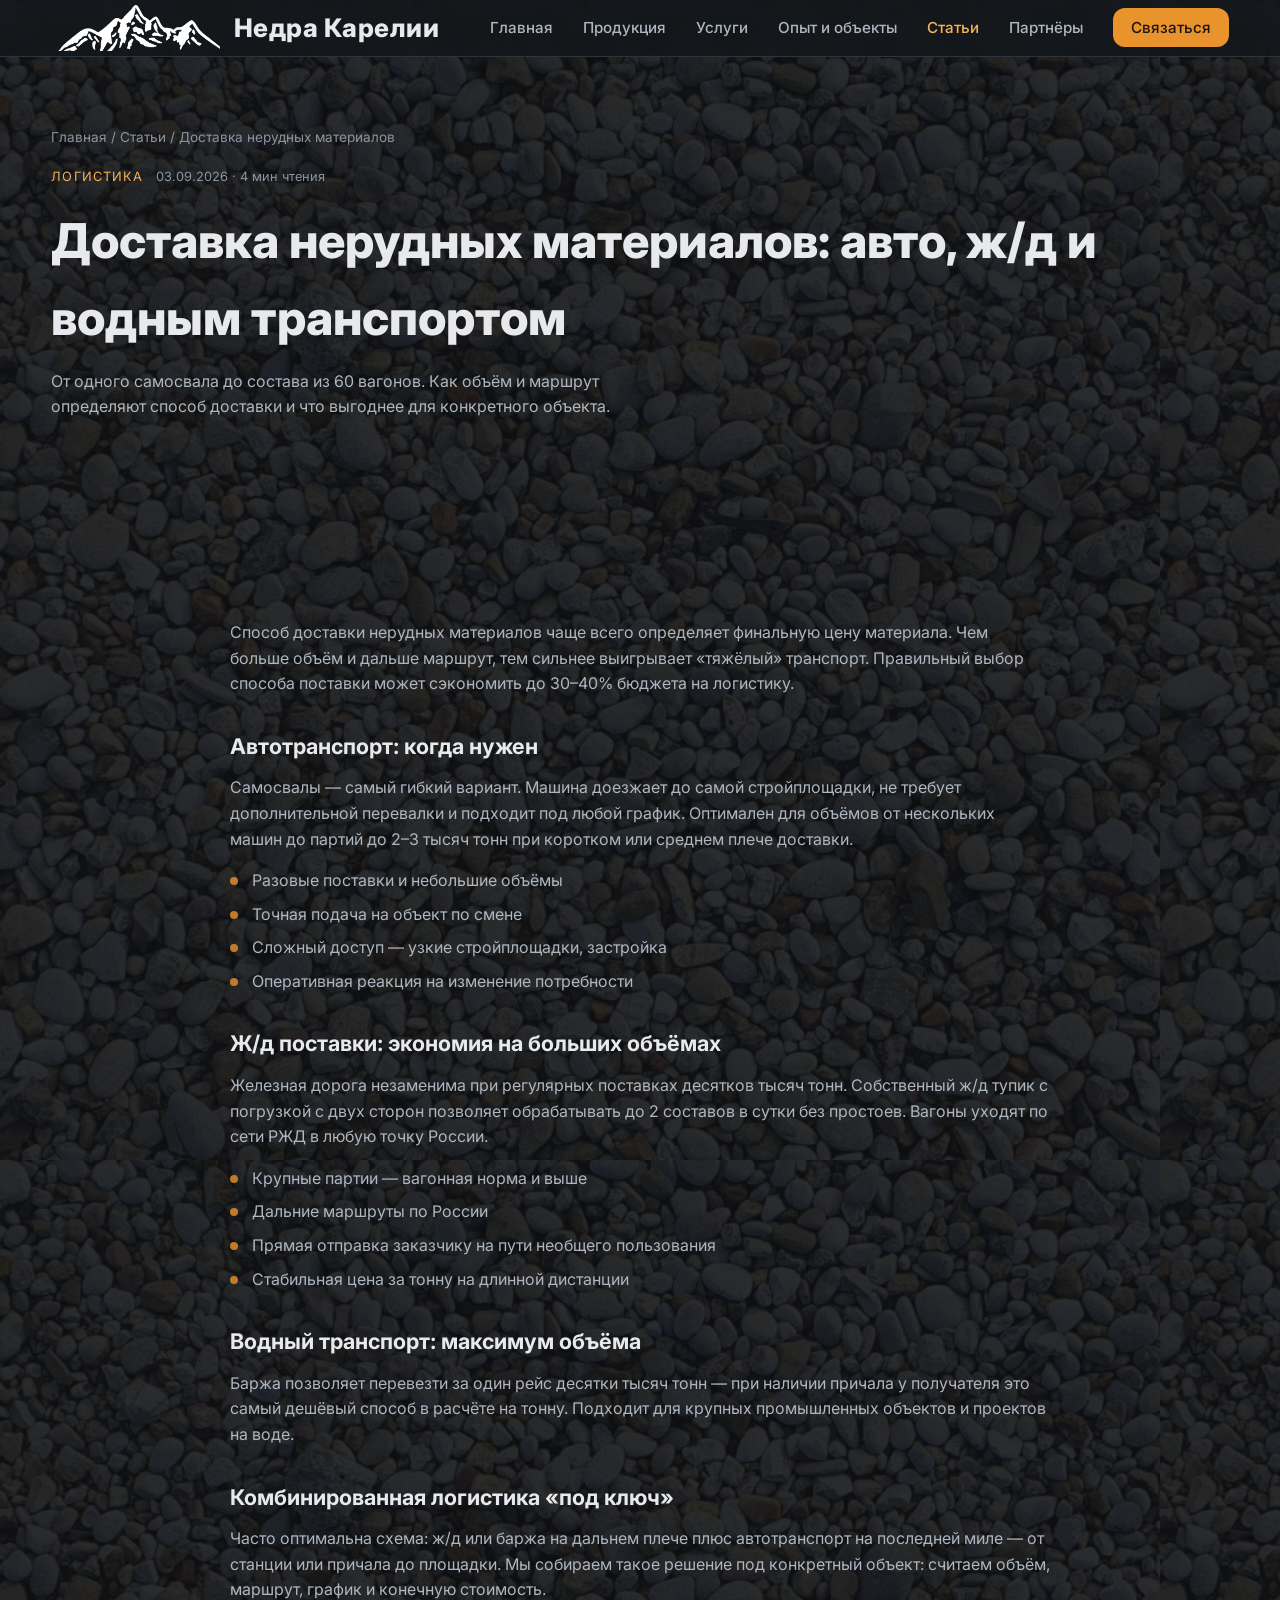
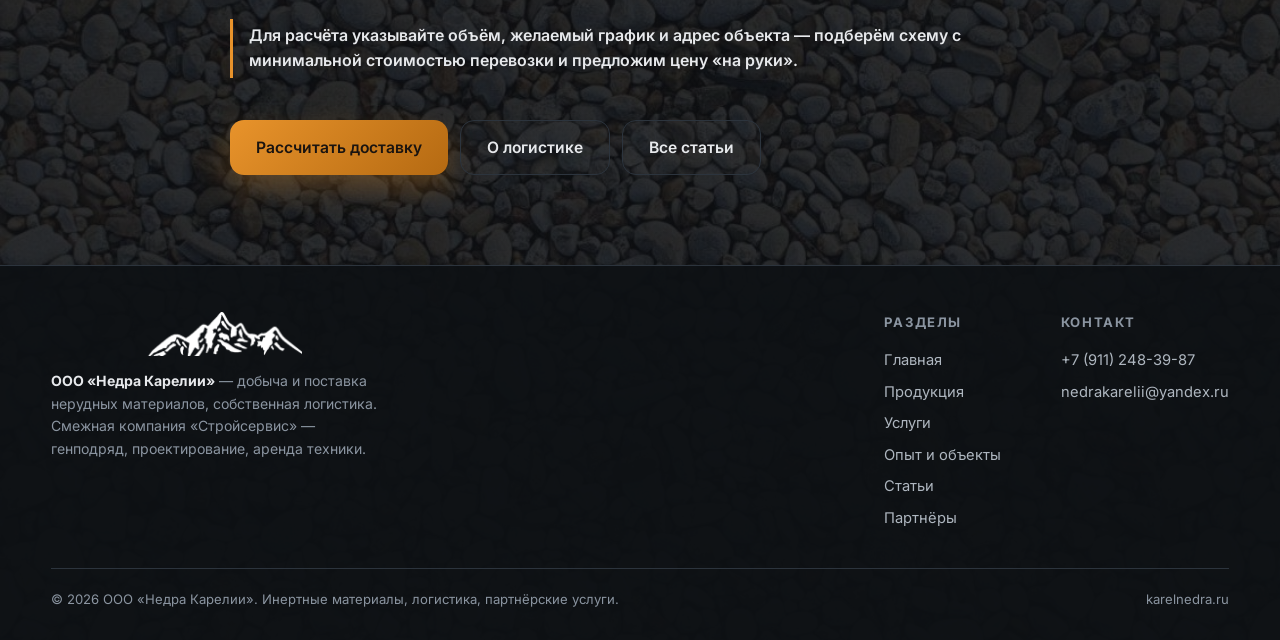
==== article-dostavka-nerudnyh-materialov.html @ c873b640 "Опыт и объекты, раздел статей, картинки услуг и логистики, размер логотипа" ====
﻿<!DOCTYPE html>
<html lang="ru">
<head>
  <meta charset="UTF-8">
  <meta name="viewport" content="width=device-width, initial-scale=1.0">
  <title>Доставка нерудных материалов: авто, ж/д и водным транспортом — Недра Карелии</title>
  <meta name="description" content="Когда выгоден самосвал, когда — ж/д состав, а когда баржа. Объём, маршрут и график: как выбрать способ доставки щебня и песка на объект.">
  <link rel="icon" href="images/favicon.png?v=2">
  <link rel="preconnect" href="https://fonts.googleapis.com">
  <link rel="preconnect" href="https://fonts.gstatic.com" crossorigin>
  <link href="https://fonts.googleapis.com/css2?family=Inter:wght@400;500;600;700;800&display=swap" rel="stylesheet">
  <link rel="stylesheet" href="css/style.css?v=38">
</head>
<body>

  <header class="header">
    <div class="container header-inner">
      <a class="logo" href="index.html" aria-label="Недра Карелии — на главную">
        <img class="logo-img" src="images/logo-mount.png" alt="Недра Карелии">
        <span class="logo-name">Недра Карелии</span>
      </a>
      <ul class="nav">
        <li><a href="index.html">Главная</a></li>
        <li><a href="production.html">Продукция</a></li>
        <li><a href="services.html">Услуги</a></li>
        <li><a href="experience.html">Опыт и объекты</a></li>
        <li><a href="articles.html" class="active">Статьи</a></li>
        <li><a href="partners.html">Партнёры</a></li>
        <li><a href="index.html#contacts" class="nav-cta">Связаться</a></li>
      </ul>
      <button class="burger" aria-label="Открыть меню"><span></span><span></span><span></span></button>
    </div>
  </header>

  <section class="page-hero">
    <div class="container">
      <nav class="breadcrumbs" aria-label="Хлебные крошки"><a href="index.html">Главная</a> / <a href="articles.html">Статьи</a> / Доставка нерудных материалов</nav>
      <div class="article-meta">Логистика <span>03.09.2026 · 4 мин чтения</span></div>
      <h1>Доставка нерудных материалов: авто, ж/д и водным транспортом</h1>
      <p>От одного самосвала до состава из 60 вагонов. Как объём и маршрут определяют способ доставки и что выгоднее для конкретного объекта.</p>
    </div>
  </section>

  <section class="section">
    <div class="container article-main">
      <div class="article-body" data-reveal>

        <p>Способ доставки нерудных материалов чаще всего определяет финальную цену материала. Чем больше объём и дальше маршрут, тем сильнее выигрывает «тяжёлый» транспорт. Правильный выбор способа поставки может сэкономить до 30–40% бюджета на логистику.</p>

        <h2>Автотранспорт: когда нужен</h2>
        <p>Самосвалы — самый гибкий вариант. Машина доезжает до самой стройплощадки, не требует дополнительной перевалки и подходит под любой график. Оптимален для объёмов от нескольких машин до партий до 2–3 тысяч тонн при коротком или среднем плече доставки.</p>
        <ul>
          <li>Разовые поставки и небольшие объёмы</li>
          <li>Точная подача на объект по смене</li>
          <li>Сложный доступ — узкие стройплощадки, застройка</li>
          <li>Оперативная реакция на изменение потребности</li>
        </ul>

        <h2>Ж/д поставки: экономия на больших объёмах</h2>
        <p>Железная дорога незаменима при регулярных поставках десятков тысяч тонн. Собственный ж/д тупик с погрузкой с двух сторон позволяет обрабатывать до 2 составов в сутки без простоев. Вагоны уходят по сети РЖД в любую точку России.</p>
        <ul>
          <li>Крупные партии — вагонная норма и выше</li>
          <li>Дальние маршруты по России</li>
          <li>Прямая отправка заказчику на пути необщего пользования</li>
          <li>Стабильная цена за тонну на длинной дистанции</li>
        </ul>

        <h2>Водный транспорт: максимум объёма</h2>
        <p>Баржа позволяет перевезти за один рейс десятки тысяч тонн — при наличии причала у получателя это самый дешёвый способ в расчёте на тонну. Подходит для крупных промышленных объектов и проектов на воде.</p>

        <h2>Комбинированная логистика «под ключ»</h2>
        <p>Часто оптимальна схема: ж/д или баржа на дальнем плече плюс автотранспорт на последней миле — от станции или причала до площадки. Мы собираем такое решение под конкретный объект: считаем объём, маршрут, график и конечную стоимость.</p>

        <p class="hl">Для расчёта указывайте объём, желаемый график и адрес объекта — подберём схему с минимальной стоимостью перевозки и предложим цену «на руки».</p>

      </div>

      <div class="article-actions" data-reveal>
        <a href="index.html#contacts" class="btn btn-primary">Рассчитать доставку</a>
        <a href="services.html" class="btn btn-ghost">О логистике</a>
        <a href="articles.html" class="btn btn-ghost">Все статьи</a>
      </div>
    </div>
  </section>

  <footer class="footer">
    <div class="container">
      <div class="footer-inner">
        <div class="f-brand">
          <img class="f-logo" src="images/logo-mount.png" alt="Недра Карелии">
          <b>ООО «Недра Карелии»</b> — добыча и поставка нерудных материалов, собственная логистика. Смежная компания «Стройсервис» — генподряд, проектирование, аренда техники.
        </div>
        <div class="footer-cols">
          <div>
            <h4>Разделы</h4>
            <a href="index.html">Главная</a>
            <a href="production.html">Продукция</a>
            <a href="services.html">Услуги</a>
            <a href="experience.html">Опыт и объекты</a>
            <a href="articles.html">Статьи</a>
            <a href="partners.html">Партнёры</a>
          </div>
          <div>
            <h4>Контакт</h4>
            <a href="tel:+79112483987">+7 (911) 248-39-87</a>
            <a href="mailto:nedrakarelii@yandex.ru">nedrakarelii@yandex.ru</a>
          </div>
        </div>
      </div>
      <div class="footer-bottom">
        <span>© 2026 ООО «Недра Карелии». Инертные материалы, логистика, партнёрские услуги.</span>
        <span>karelnedra.ru</span>
      </div>
    </div>
  </footer>

  <script src="js/main.js"></script>
</body>
</html>
---- css/style.css ----
:root {
  --coal: #13161a;
  --coal-2: #1b2026;
  --coal-3: #242b33;
  --stone: #3a424c;
  --muted: #8b95a1;
  --text: #e7e9ec;
  --text-dim: #aeb6bf;
  --accent: #e8932b;
  --accent-2: #f4b25c;
  --amber-dark: #b56a12;
  --line: #2c343d;
  --bg-line: rgba(138, 150, 163, 0.08);
  --radius: 18px;
  --shadow: 0 20px 50px rgba(0, 0, 0, 0.35);
}

* { margin: 0; padding: 0; box-sizing: border-box; }

html {
  scroll-behavior: smooth;
  overflow-x: hidden;
  overflow-x: clip;
  background-color: var(--coal);
  background-image:
    linear-gradient(rgba(13, 15, 18, 0.88), rgba(13, 15, 18, 0.88)),
    url("../images/Sheben-90.jpg");
  background-repeat: no-repeat, repeat;
  background-size: auto, 1160px 1160px;
  background-attachment: scroll;
}

body {
  font-family: "Inter", "Segoe UI", Roboto, Arial, sans-serif;
  position: relative;
  overflow-x: hidden;
  overflow-x: clip;
  background-color: transparent;
  color: var(--text);
  line-height: 1.6;
  -webkit-font-smoothing: antialiased;
}

a { color: inherit; text-decoration: none; }
img { max-width: 100%; display: block; }
ul { list-style: none; }

.container { width: min(1180px, 92%); margin: 0 auto; }
section[id] { scroll-margin-top: 96px; }

/* ---------- Header ---------- */
.header {
  position: sticky; top: 0; z-index: 50;
  background: rgba(19, 22, 26, 0.82);
  backdrop-filter: blur(12px);
  border-bottom: 1px solid var(--line);
}
.header-inner { display: flex; align-items: center; justify-content: space-between; height: 56px; }
.logo { display: flex; align-items: center; gap: 14px; }
.logo-img { height: 46px; width: auto; display: block; flex: none; }
.logo-mark {
  width: 42px; height: 42px; border-radius: 12px;
  display: grid; place-items: center; flex: none;
  background: linear-gradient(145deg, var(--accent), var(--amber-dark));
  color: #1a1410; box-shadow: 0 6px 18px rgba(232, 147, 43, 0.35);
}
.logo-name { font-weight: 800; font-size: 1.6rem; letter-spacing: 0.02em; line-height: 1.2; color: var(--text); white-space: nowrap; }
.logo-sub { display: none; }

.nav { display: flex; align-items: center; gap: 30px; }
.nav a { color: var(--text-dim); font-weight: 500; font-size: 0.95rem; transition: color 0.2s; }
.nav a:hover, .nav a.active { color: var(--accent-2); }
.nav-cta {
  background: var(--accent); color: #1a1410 !important; font-weight: 600;
  padding: 10px 18px; border-radius: 12px; transition: background 0.2s, transform 0.2s;
}
.nav-cta:hover { background: var(--accent-2); transform: translateY(-1px); }

.burger { display: none; background: none; border: 0; cursor: pointer; }
.burger span { display: block; width: 24px; height: 2px; background: var(--text); margin: 5px 0; border-radius: 2px; }

/* ---------- Hero ---------- */
.hero {
  position: relative; padding: 96px 0 120px;
}
.hero-grid { display: grid; grid-template-columns: 1.1fr 0.9fr; gap: 60px; align-items: center; }

.badge {
  display: inline-flex; align-items: center; gap: 8px;
  font-size: 0.8rem; color: var(--accent-2); letter-spacing: 0.14em; text-transform: uppercase;
  border: 1px solid rgba(232, 147, 43, 0.35);
  padding: 7px 14px; border-radius: 999px; background: rgba(232, 147, 43, 0.08);
}
.hero h1 { font-size: clamp(2.3rem, 4.5vw, 3.7rem); line-height: 1.12; margin: 22px 0 18px; font-weight: 800; letter-spacing: -0.02em; }
.hero h1 em { font-style: normal; color: var(--accent-2); }
.hero p.lead { color: var(--text-dim); font-size: 1.12rem; max-width: 560px; }

.hero-actions { display: flex; flex-wrap: wrap; gap: 14px; margin-top: 30px; }

.btn {
  display: inline-flex; align-items: center; gap: 10px;
  padding: 14px 26px; border-radius: 14px; font-weight: 600; font-size: 0.98rem;
  transition: transform 0.2s, box-shadow 0.2s, background 0.2s;
}
.btn-primary { background: linear-gradient(135deg, var(--accent), var(--amber-dark)); color: #1a1410; box-shadow: 0 12px 30px rgba(232, 147, 43, 0.3); }
.btn-primary:hover { transform: translateY(-2px); box-shadow: 0 16px 38px rgba(232, 147, 43, 0.4); }
.btn-ghost { border: 1px solid var(--line); color: var(--text); background: rgba(255,255,255,0.02); }
.btn-ghost:hover { border-color: var(--stone); background: rgba(255,255,255,0.05); }

.hero-visual { position: relative; border-radius: var(--radius); overflow: hidden; box-shadow: var(--shadow); border: 1px solid var(--line); background: rgba(28,34,41,0.75); }
.hero-visual svg { width: 100%; height: auto; display: block; }
.hero-card {
  position: absolute; left: 18px; bottom: 18px; right: 18px;
  background: rgba(19, 22, 26, 0.75); backdrop-filter: blur(10px);
  border: 1px solid rgba(255,255,255,0.08); border-radius: 14px; padding: 14px 18px;
  display: flex; align-items: center; gap: 14px;
}
.hero-card b { font-size: 1.05rem; display: block; }
.hero-card span { font-size: 0.82rem; color: var(--muted); }

/* ---------- Sections ---------- */
.section { padding: 90px 0; }
.section-alt { background: rgba(27,32,38,0.85); border-top: 1px solid var(--line); border-bottom: 1px solid var(--line); }
.section-head { max-width: 720px; margin-bottom: 46px; }
.section-head .kicker { color: var(--accent); font-weight: 700; text-transform: uppercase; letter-spacing: 0.16em; font-size: 0.78rem; margin-bottom: 12px; }
.section-head h2 { font-size: clamp(1.7rem, 3vw, 2.4rem); font-weight: 800; letter-spacing: -0.01em; line-height: 1.2; }
.section-head p { color: var(--muted); margin-top: 12px; }

/* ---------- Stats ---------- */
.stats { display: grid; grid-template-columns: repeat(4, 1fr); gap: 18px; }
.stat { background: rgba(36,43,51,0.85); border: 1px solid var(--line); border-radius: var(--radius); padding: 28px 22px; position: relative; overflow: hidden; }
.stat::after { content: ""; position: absolute; inset: 0 0 auto 0; height: 3px; background: linear-gradient(90deg, var(--accent), transparent); }
.stat b { font-size: clamp(1.8rem, 3vw, 2.5rem); font-weight: 800; color: var(--accent-2); line-height: 1.1; }
.stat span { display: block; margin-top: 8px; color: var(--text-dim); font-size: 0.95rem; }

/* ---------- Feature cards ---------- */
.grid { display: grid; gap: 18px; }
.grid-3 { grid-template-columns: repeat(3, 1fr); }
.grid-2 { grid-template-columns: repeat(2, 1fr); }

.card {
  background: rgba(36,43,51,0.85); border: 1px solid var(--line); border-radius: var(--radius);
  padding: 28px; transition: transform 0.25s, border-color 0.25s;
}
.card:hover { transform: translateY(-4px); border-color: rgba(232, 147, 43, 0.45); }
.card .icon {
  width: 52px; height: 52px; border-radius: 14px; display: grid; place-items: center; margin-bottom: 16px;
  background: rgba(232, 147, 43, 0.12); border: 1px solid rgba(232, 147, 43, 0.3); color: var(--accent-2);
}
.card h3 { font-size: 1.12rem; margin-bottom: 8px; }
.card p { color: var(--muted); font-size: 0.95rem; }
.card a.more { display: inline-block; margin-top: 14px; color: var(--accent-2); font-weight: 600; font-size: 0.9rem; }
.card a.more:hover { text-decoration: underline; }

/* ---------- Split / feature rows ---------- */
.split { display: grid; grid-template-columns: 1fr 1fr; gap: 60px; align-items: center; }
.split-visual { border-radius: var(--radius); overflow: hidden; border: 1px solid var(--line); background: linear-gradient(160deg, rgba(30,37,45,0.72), rgba(18,22,27,0.72)); box-shadow: var(--shadow); }
.split-visual svg { width: 100%; display: block; }
.check-list li { position: relative; padding-left: 30px; margin-bottom: 13px; color: var(--text-dim); }
.check-list li::before {
  content: ""; position: absolute; left: 0; top: 6px;
  width: 18px; height: 18px; border-radius: 50%;
  background: linear-gradient(135deg, var(--accent), var(--amber-dark));
  -webkit-mask: url("data:image/svg+xml,%3Csvg xmlns='http://www.w3.org/2000/svg' viewBox='0 0 24 24'%3E%3Cpath d='M9 16.2 4.8 12l-1.4 1.4L9 19 21 7l-1.4-1.4z' fill='%23000'/%3E%3C/svg%3E") center / 12px no-repeat;
  mask: url("data:image/svg+xml,%3Csvg xmlns='http://www.w3.org/2000/svg' viewBox='0 0 24 24'%3E%3Cpath d='M9 16.2 4.8 12l-1.4 1.4L9 19 21 7l-1.4-1.4z' fill='%23000'/%3E%3C/svg%3E") center / 12px no-repeat;
}
.check-list b { color: var(--text); }

/* ---------- Partners ---------- */
.partners-grid { display: grid; grid-template-columns: repeat(2, 1fr); gap: 20px; }
.partner {
  background: rgba(36,43,51,0.85); border: 1px solid var(--line); border-radius: var(--radius);
  padding: 30px; display: flex; gap: 22px; align-items: flex-start;
}
.partner .badge-partner { flex: none; width: 54px; height: 54px; border-radius: 16px; display: grid; place-items: center; font-weight: 800; font-size: 1.05rem; }
.pn-1 { background: linear-gradient(145deg, rgba(232,147,43,.25), rgba(232,147,43,.05)); border: 1px solid rgba(232,147,43,.4); color: var(--accent-2); }
.pn-2 { background: linear-gradient(145deg, rgba(90,150,220,.25), rgba(90,150,220,.05)); border: 1px solid rgba(90,150,220,.4); color: #7fb3e8; }
.partner h3 { font-size: 1.1rem; margin-bottom: 6px; }
.partner p { color: var(--muted); font-size: 0.95rem; }
.partner .tags { margin-top: 12px; display: flex; flex-wrap: wrap; gap: 8px; }
.partner .tags span { font-size: 0.76rem; padding: 5px 11px; border-radius: 999px; background: rgba(255,255,255,0.05); border: 1px solid var(--line); color: var(--text-dim); }

/* ---------- Price tables ---------- */
.table-wrap { margin-bottom: 34px; overflow-x: auto; }
.table-wrap h3 { font-size: 1.15rem; margin-bottom: 12px; display: flex; align-items: center; gap: 12px; }
.table-wrap h3::before { content: ""; width: 8px; height: 22px; border-radius: 4px; background: linear-gradient(180deg, var(--accent), var(--amber-dark)); }
.tbl { width: 100%; border-collapse: collapse; background: rgba(36,43,51,0.85); border: 1px solid var(--line); border-radius: var(--radius); overflow: hidden; }
.tbl th { background: rgba(42,50,59,0.85); text-align: left; padding: 13px 18px; font-size: 0.8rem; text-transform: uppercase; letter-spacing: 0.08em; color: var(--muted); }
.tbl td { padding: 11px 18px; border-top: 1px solid var(--line); font-size: 0.95rem; }
.tbl td.cat { color: var(--accent-2); font-weight: 600; white-space: nowrap; }
.tbl tr:hover td { background: rgba(232, 147, 43, 0.05); }
.tbl td.num { text-align: right; white-space: nowrap; color: var(--accent-2); font-weight: 600; }
.tbl-tech { table-layout: fixed; }
.unit-note { font-size: 0.85rem; color: var(--muted); margin: -22px 0 26px; }

/* ---------- Equipment chips ---------- */
.chips { display: flex; flex-wrap: wrap; gap: 10px; }
.chips span {
  background: rgba(36,43,51,0.85); border: 1px solid var(--line); color: var(--text-dim);
  padding: 9px 16px; border-radius: 999px; font-size: 0.9rem;
}
.chips span b { color: var(--text); }

/* ---------- Equipment gallery ---------- */
.tech-card { display: flex; flex-direction: column; align-items: center; text-align: center; }
.tech-img {
  width: 100%; height: 313px; display: grid; place-items: center;
  background: rgba(13, 17, 21, 0.35); border: 1px solid var(--line);
  border-radius: 14px; margin-bottom: 16px; overflow: hidden;
}
.tech-img img { max-width: 92%; max-height: 284px; object-fit: contain; }
.tech-card h3 { font-size: 1.08rem; margin-bottom: 8px; }
.tech-list { color: var(--muted); font-size: 0.9rem; line-height: 1.55; flex: 1 1 auto; }
.tech-count {
  margin-top: auto; padding: 5px 13px; border-radius: 999px;
  background: rgba(232, 147, 43, 0.12); border: 1px solid rgba(232, 147, 43, 0.3);
  color: var(--accent-2); font-weight: 600; font-size: 0.85rem;
}

/* ---------- Service blocks with image ---------- */
.svc-card { display: flex; gap: 26px; align-items: flex-start; }
.svc-card .svc-img {
  flex: none; width: min(320px, 40%); aspect-ratio: 16 / 11;
  object-fit: cover; border-radius: 14px; border: 1px solid var(--line);
  box-shadow: 0 14px 34px rgba(0, 0, 0, 0.3);
}
.card-img {
  width: 100%; aspect-ratio: 16 / 10; object-fit: cover;
  border-radius: 14px; border: 1px solid var(--line); margin-bottom: 16px;
  box-shadow: 0 14px 34px rgba(0, 0, 0, 0.3);
}

/* ---------- CTA ---------- */
.cta {
  position: relative; overflow: hidden; padding: 80px 0;
  background: linear-gradient(120deg, rgba(36,32,21,0.85) 0%, rgba(23,27,32,0.8) 45%, rgba(19,22,26,0.82) 100%);
}
.cta::before { content: ""; position: absolute; width: 500px; height: 500px; border-radius: 50%; background: radial-gradient(circle, rgba(232,147,43,0.18), transparent 65%); top: -200px; right: -120px; }
.cta-inner { position: relative; display: grid; grid-template-columns: 1fr auto; gap: 40px; align-items: center; }
.cta h2 { font-size: clamp(1.6rem, 3vw, 2.3rem); font-weight: 800; margin-bottom: 10px; }
.cta p { color: var(--muted); }

/* ---------- Contacts ---------- */
#contacts .section-head { text-align: center; margin-left: auto; margin-right: auto; }
#contacts .contacts-grid { grid-template-columns: minmax(0, 560px); justify-content: center; }
.contacts-grid { display: grid; grid-template-columns: repeat(2, 1fr); gap: 22px; }
.contact-card { background: rgba(36,43,51,0.85); border: 1px solid var(--line); border-radius: var(--radius); padding: 30px; }
.contact-card h3 { font-size: 1.15rem; margin-bottom: 18px; display: flex; align-items: center; gap: 10px; }
.contact-card h3::before { content: ""; width: 8px; height: 22px; border-radius: 4px; background: linear-gradient(180deg, var(--accent), var(--amber-dark)); }
.contact-row { display: flex; justify-content: space-between; gap: 14px; padding: 9px 0; border-bottom: 1px dashed var(--line); font-size: 0.95rem; }
.contact-row:last-child { border-bottom: 0; }
.contact-row .k { color: var(--muted); min-width: 0; }
.contact-row .v { text-align: right; color: var(--text); font-weight: 500; min-width: 0; white-space: nowrap; }
.contact-row a:hover { color: var(--accent-2); }

/* ---------- Footer ---------- */
.footer { border-top: 1px solid var(--line); padding: 46px 0 30px; background: rgba(14,17,20,0.92); }
.footer-inner { display: flex; flex-wrap: wrap; justify-content: space-between; gap: 26px; }
.footer .f-brand { color: var(--muted); font-size: 0.88rem; max-width: 340px; }
.footer .f-brand b { color: var(--text); }
.f-logo { height: 44px; width: auto; display: block; margin: 0 auto 14px; }
.footer-cols { display: flex; gap: 60px; flex-wrap: wrap; }
.footer-cols h4 { font-size: 0.82rem; text-transform: uppercase; letter-spacing: 0.12em; color: var(--muted); margin-bottom: 12px; }
.footer-cols a { display: block; color: var(--text-dim); font-size: 0.92rem; padding: 4px 0; }
.footer-cols a:hover { color: var(--accent-2); }
.footer-bottom { margin-top: 34px; padding-top: 20px; border-top: 1px solid var(--line); font-size: 0.82rem; color: var(--muted); display: flex; flex-wrap: wrap; justify-content: space-between; gap: 10px; }

/* ---------- Page hero (inner pages) ---------- */
.page-hero { padding: 70px 0 76px; }
.page-hero h1 { font-size: clamp(2rem, 4vw, 3rem); font-weight: 800; margin-top: 16px; }
.page-hero p { color: var(--text-dim); max-width: 640px; margin-top: 12px; }
.breadcrumbs { color: var(--muted); font-size: 0.85rem; }
.breadcrumbs a:hover { color: var(--accent-2); }

/* ---------- Carousel ---------- */
.carousel { position: relative; overflow: hidden; background: rgba(16,22,28,0.7); }
.carousel .c-slides { position: relative; aspect-ratio: 0.9 / 1; min-height: 360px; }
.c-slide { position: absolute; inset: 0; width: 100%; height: 100%; object-fit: cover; opacity: 0; transform: scale(1.04); transition: opacity 0.7s ease, transform 0.7s ease; }
.c-slide.active { opacity: 1; transform: scale(1); }
.c-btn {
  position: absolute; top: 50%; transform: translateY(-50%);
  width: 42px; height: 42px; border-radius: 50%; border: 1px solid rgba(255,255,255,0.25);
  background: rgba(13, 17, 20, 0.55); color: #fff; font-size: 26px; line-height: 1;
  cursor: pointer; display: grid; place-items: center; transition: background 0.2s, border-color 0.2s;
}
.c-btn:hover { background: rgba(232,147,43,0.85); border-color: transparent; }
.c-prev { left: 14px; }
.c-next { right: 14px; }
.c-dots { position: absolute; left: 0; right: 0; bottom: 14px; display: flex; justify-content: center; gap: 8px; z-index: 2; }
.c-dots button {
  width: 10px; height: 10px; border-radius: 50%; border: 0; padding: 0; cursor: pointer;
  background: rgba(255,255,255,0.35); transition: background 0.2s, transform 0.2s;
}
.c-dots button.active { background: var(--accent); transform: scale(1.25); }

/* ---------- Reveal ---------- */
[data-reveal] { opacity: 0; transform: translateY(22px); transition: opacity 0.7s ease, transform 0.7s ease; }
[data-reveal].revealed { opacity: 1; transform: none; }

/* ---------- Experience & objects ---------- */
.exp-grid { display: grid; grid-template-columns: repeat(2, 1fr); gap: 20px; }
.exp-card { background: rgba(36,43,51,0.85); border: 1px solid var(--line); border-radius: var(--radius); padding: 30px; display: flex; flex-direction: column; }
.exp-card .k2 { color: var(--accent); font-weight: 700; text-transform: uppercase; letter-spacing: 0.14em; font-size: 0.75rem; margin-bottom: 12px; }
.exp-card h3 { font-size: 1.25rem; margin-bottom: 6px; }
.exp-card .desc { color: var(--muted); font-size: 0.93rem; margin-bottom: 18px; }
.stats-mini { display: grid; grid-template-columns: repeat(2, 1fr); gap: 12px; margin-bottom: 18px; }
.stats-mini .stat { padding: 16px 14px; }
.stats-mini .stat b { font-size: 1.4rem; }
.stats-mini .stat span { font-size: 0.8rem; }

.subtitle { display: flex; align-items: center; gap: 12px; margin: 60px 0 10px; }
.subtitle .n { color: var(--accent); font-weight: 800; font-size: 1.1rem; }
.subtitle h2 { font-size: 1.5rem; font-weight: 800; }
.subtitle::after { content: ""; flex: 1; height: 1px; background: var(--line); }
.subtitle + p { color: var(--muted); margin-bottom: 28px; max-width: 780px; }

.case-grid .card { display: flex; flex-direction: column; }
.case-grid .card .icon { margin-bottom: 14px; }
.case-grid .card h3 { font-size: 1.12rem; margin-bottom: 6px; }
.case-grid .card .where { color: var(--accent-2); font-size: 0.86rem; font-weight: 600; margin-bottom: 10px; }
.case-list { margin-top: 12px; }
.case-list li { position: relative; padding-left: 20px; color: var(--text-dim); font-size: 0.93rem; margin-bottom: 7px; }
.case-list li::before { content: ""; position: absolute; left: 0; top: 9px; width: 8px; height: 8px; border-radius: 50%; background: var(--accent); opacity: 0.8; }
.case-meta { margin-top: auto; padding-top: 18px; display: flex; flex-wrap: wrap; gap: 8px; }
.case-meta span { font-size: 0.76rem; padding: 5px 11px; border-radius: 999px; background: rgba(232,147,43,0.1); border: 1px solid rgba(232,147,43,0.3); color: var(--accent-2); }

/* ---------- Articles ---------- */
.articles-grid { display: grid; grid-template-columns: repeat(3, 1fr); gap: 18px; }
.article-card { display: flex; flex-direction: column; }
.article-card .meta { display: flex; gap: 12px; align-items: center; color: var(--accent-2); font-size: 0.76rem; text-transform: uppercase; letter-spacing: 0.09em; margin-bottom: 10px; }
.article-card .meta span { color: var(--muted); text-transform: none; letter-spacing: 0; }
.article-card h3 { font-size: 1.14rem; margin-bottom: 8px; }
.article-card p { color: var(--muted); font-size: 0.94rem; }
.article-note { color: var(--muted); font-size: 0.9rem; border: 1px dashed var(--line); border-radius: 14px; padding: 16px 18px; margin-top: 26px; }

.article-main { max-width: 820px; margin: 0 auto; }
.article-meta { display: flex; flex-wrap: wrap; gap: 12px; color: var(--accent-2); font-size: 0.8rem; text-transform: uppercase; letter-spacing: 0.09em; margin-top: 18px; }
.article-meta span { color: var(--muted); text-transform: none; letter-spacing: 0; }
.article-body { margin-top: 34px; }
.article-body h2 { font-size: 1.35rem; margin: 32px 0 12px; color: var(--text); }
.article-body p { margin: 0 0 16px; color: var(--text-dim); }
.article-body ul { margin: 0 0 16px; }
.article-body ul li { position: relative; padding-left: 22px; margin-bottom: 8px; color: var(--text-dim); }
.article-body ul li::before { content: ""; position: absolute; left: 0; top: 9px; width: 8px; height: 8px; border-radius: 50%; background: var(--accent); opacity: 0.8; }
.article-body .hl { border-left: 3px solid var(--accent); padding: 4px 0 4px 16px; color: var(--text); font-weight: 600; }
.article-actions { margin-top: 42px; display: flex; flex-wrap: wrap; gap: 12px; }

/* ---------- Responsive ---------- */
@media (max-width: 1150px) {
  .logo-img { height: 38px; }
  .logo-name { font-size: 1.25rem; }
  .nav { gap: 22px; }
}

@media (max-width: 960px) {
  .grid-3 { grid-template-columns: repeat(2, 1fr); }
  .stats { grid-template-columns: repeat(2, 1fr); }
  .hero-grid { grid-template-columns: 1fr; }
  .hero-visual { max-width: 620px; }
  .split, .cta-inner { grid-template-columns: 1fr; }
  .contacts-grid { grid-template-columns: 1fr; }
  .partners-grid { grid-template-columns: 1fr; }
  .exp-grid, .articles-grid { grid-template-columns: 1fr; }
  .carousel .c-slides { aspect-ratio: 1.35 / 1; min-height: 300px; }
}

@media (max-width: 1050px) {
  .nav { display: none; }
  .burger { display: block; z-index: 60; }
}

@media (max-width: 900px) {
  .logo-img { height: 34px; }
  .logo-name { font-size: 0.95rem; }
  .nav {
    display: flex;
    position: fixed; top: 56px; right: 0; left: auto; bottom: auto; z-index: 55;
    width: auto; max-width: 84vw; height: auto; max-height: calc(100vh - 56px); overflow-y: auto;
    margin: 0;
    flex-direction: column; justify-content: flex-start; align-items: stretch;
    gap: 0; padding: 14px 0 26px;
    background: #000000; border-left: 1px solid var(--line);
    font-size: 1.05rem;
    transform: translateX(100.5%); will-change: transform; transition: transform 0.32s ease;
    box-shadow: -20px 0 50px rgba(0, 0, 0, 0.45);
  }
  .nav.open { transform: translateX(0); }
  .nav a { padding: 11px 24px; white-space: nowrap; text-align: right; }
  .nav a.nav-cta {
    margin: 6px 26px 0; padding: 5px 10px; border: 0; width: auto;
    align-self: flex-end; display: inline-block; text-align: center; line-height: 1.5; color: #1a1410;
    background: linear-gradient(135deg, var(--accent), var(--amber-dark));
  }
}

@media (max-width: 720px) {
  .header { backdrop-filter: none; background: rgba(14, 17, 20, 0.98); }
  .header-inner { height: 72px; align-items: center; }
  .logo-img { height: 40px; }
  .logo-name { font-size: 0.7rem; }
  .nav { top: 72px; max-height: calc(100vh - 72px); }
  .grid-3, .grid-2, .stats { grid-template-columns: 1fr; }
  .stats-mini { grid-template-columns: 1fr 1fr; }
  .section { padding: 60px 0; }
  .partner { flex-direction: column; }
  .svc-card { flex-direction: column; }
  .svc-card .svc-img { width: 100%; max-width: 420px; aspect-ratio: 16 / 10; }
  .contact-row { flex-wrap: wrap; }
  .contact-row .v { white-space: normal; }
  .tbl-tech td.cat { white-space: normal; }
}

@media (max-width: 500px) {
  .logo-name { font-size: 0.55rem; }
}
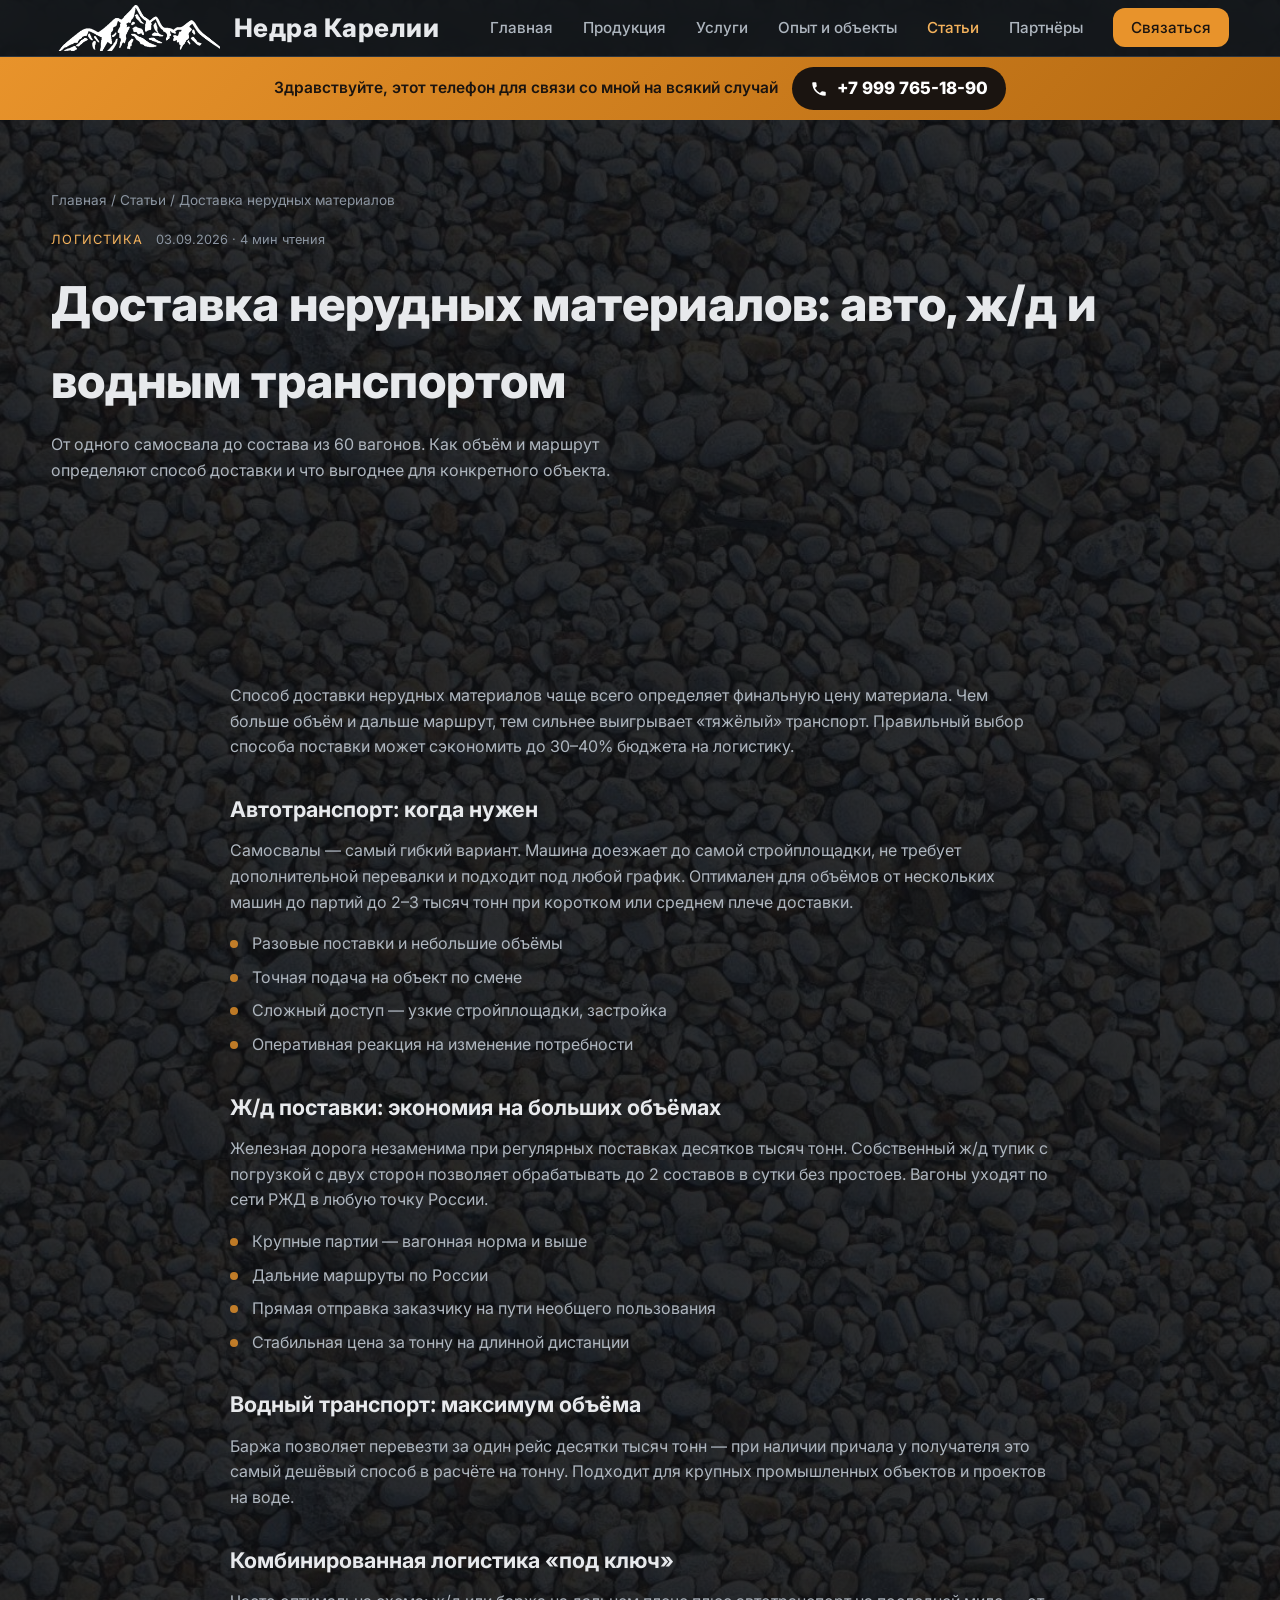
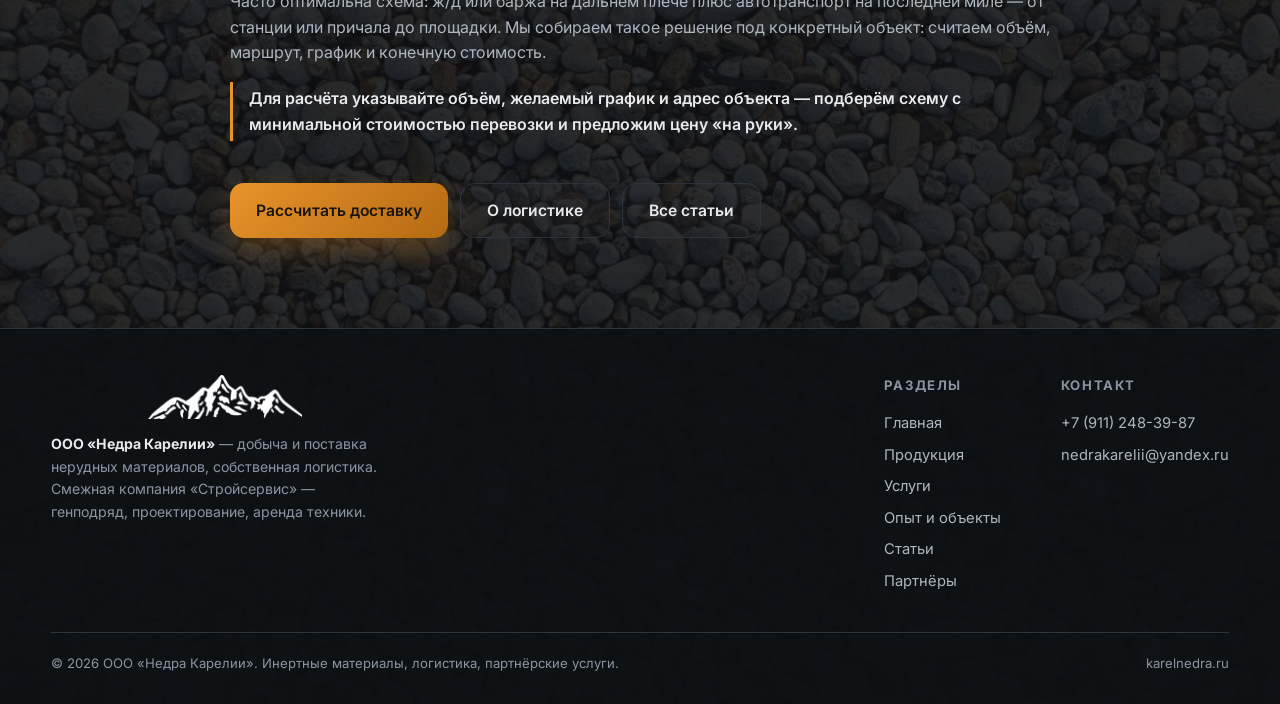
==== commit 0ba259b1: "Рекламный блок с телефоном на всех страницах" ====
--- a/article-dostavka-nerudnyh-materialov.html
+++ b/article-dostavka-nerudnyh-materialov.html
@@ -9,7 +9,7 @@
   <link rel="preconnect" href="https://fonts.googleapis.com">
   <link rel="preconnect" href="https://fonts.gstatic.com" crossorigin>
   <link href="https://fonts.googleapis.com/css2?family=Inter:wght@400;500;600;700;800&display=swap" rel="stylesheet">
-  <link rel="stylesheet" href="css/style.css?v=38">
+  <link rel="stylesheet" href="css/style.css?v=48">
 </head>
 <body>
 
@@ -31,6 +31,19 @@
       <button class="burger" aria-label="Открыть меню"><span></span><span></span><span></span></button>
     </div>
   </header>
+
+
+  <!-- ============ РЕКЛАМНЫЙ БЛОК (ВРЕМЕННЫЙ — удалить при необходимости) ============ -->
+  <div class="adstrip">
+    <div class="adstrip-inner">
+      <p>Здравствуйте, этот телефон для связи со мной на всякий случай</p>
+      <a href="tel:+79997651890">
+        <svg width="18" height="18" viewBox="0 0 24 24" fill="currentColor" aria-hidden="true"><path d="M6.6 10.8a15.1 15.1 0 0 0 6.6 6.6l2.2-2.2a1 1 0 0 1 1-.24c1.1.36 2.3.56 3.6.56a1 1 0 0 1 1 1V20a1 1 0 0 1-1 1C10.6 21 3 13.4 3 4a1 1 0 0 1 1-1h3.5a1 1 0 0 1 1 1c0 1.3.2 2.5.56 3.6a1 1 0 0 1-.25 1z"/></svg>
+        +7 999 765-18-90
+      </a>
+    </div>
+  </div>
+  <!-- ============ КОНЕЦ РЕКЛАМНОГО БЛОКА ============ -->
 
   <section class="page-hero">
     <div class="container">
--- a/css/style.css
+++ b/css/style.css
@@ -345,6 +345,28 @@
 .article-body .hl { border-left: 3px solid var(--accent); padding: 4px 0 4px 16px; color: var(--text); font-weight: 600; }
 .article-actions { margin-top: 42px; display: flex; flex-wrap: wrap; gap: 12px; }
 
+/* ---------- Временный рекламный блок (удалить вместе с блоком в index.html) ---------- */
+.adstrip {
+  background: linear-gradient(135deg, var(--accent), var(--amber-dark));
+  color: #1a1410;
+}
+.adstrip-inner {
+  max-width: 1180px; width: 92%; margin: 0 auto; padding: 10px 0;
+  display: flex; align-items: center; justify-content: center; gap: 14px; flex-wrap: wrap;
+  font-size: 0.97rem; font-weight: 600;
+}
+.adstrip p { margin: 0; }
+.adstrip a {
+  display: inline-flex; align-items: center; gap: 9px;
+  background: #1a1410; color: #ffffff; text-decoration: none;
+  padding: 8px 18px; border-radius: 999px; font-weight: 800; font-size: 1.06rem;
+  transition: transform 0.2s ease;
+}
+.adstrip a:hover { transform: scale(1.04); }
+@media (max-width: 720px) {
+  .adstrip-inner { flex-direction: column; gap: 8px; text-align: center; padding: 12px 0; }
+}
+
 /* ---------- Responsive ---------- */
 @media (max-width: 1150px) {
   .logo-img { height: 38px; }
@@ -371,7 +393,7 @@
 
 @media (max-width: 900px) {
   .logo-img { height: 34px; }
-  .logo-name { font-size: 0.95rem; }
+  .logo-name { font-size: 1.25rem; }
   .nav {
     display: flex;
     position: fixed; top: 56px; right: 0; left: auto; bottom: auto; z-index: 55;
@@ -397,7 +419,7 @@
   .header { backdrop-filter: none; background: rgba(14, 17, 20, 0.98); }
   .header-inner { height: 72px; align-items: center; }
   .logo-img { height: 40px; }
-  .logo-name { font-size: 0.7rem; }
+  .logo-name { font-size: 1.87rem; }
   .nav { top: 72px; max-height: calc(100vh - 72px); }
   .grid-3, .grid-2, .stats { grid-template-columns: 1fr; }
   .stats-mini { grid-template-columns: 1fr 1fr; }
@@ -411,5 +433,9 @@
 }
 
 @media (max-width: 500px) {
-  .logo-name { font-size: 0.55rem; }
+  .logo-name { font-size: 1.11rem; }
+}
+
+@media (max-width: 320px) {
+  .logo-name { font-size: 0.74rem; }
 }
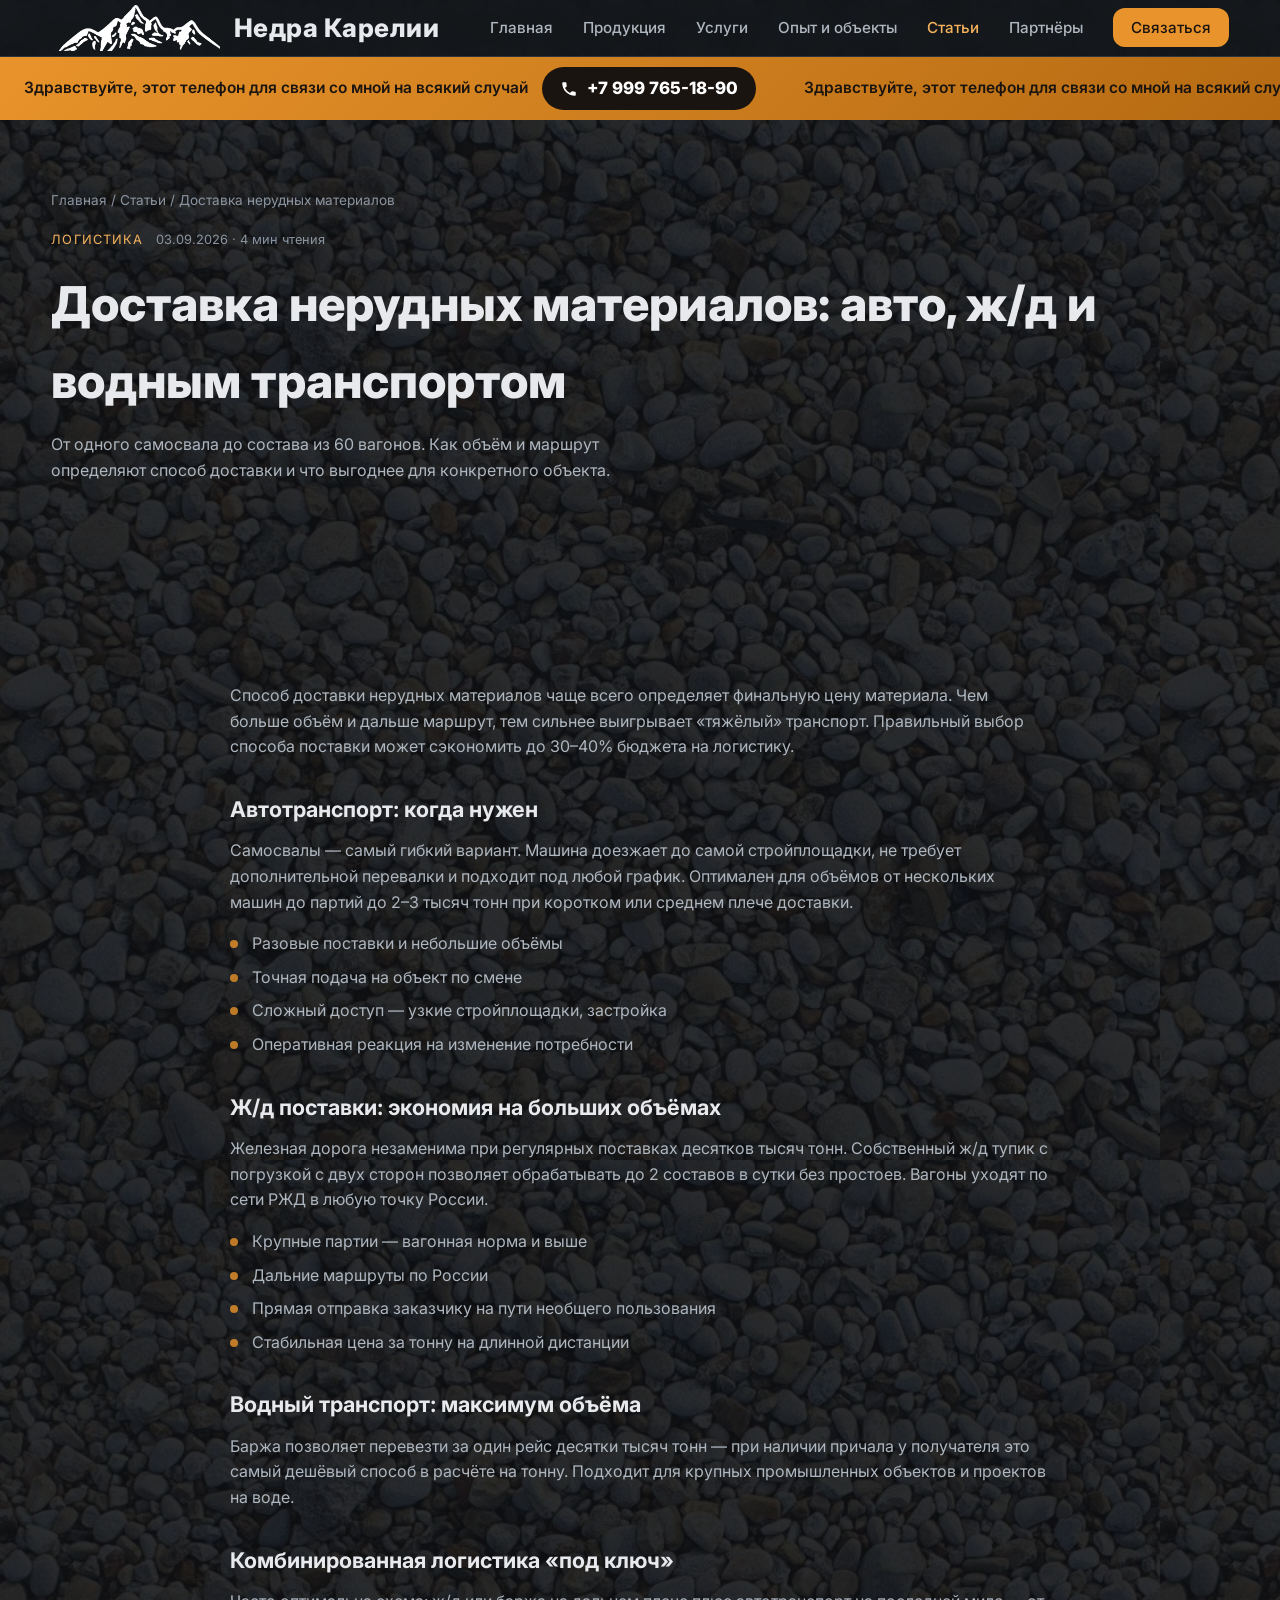
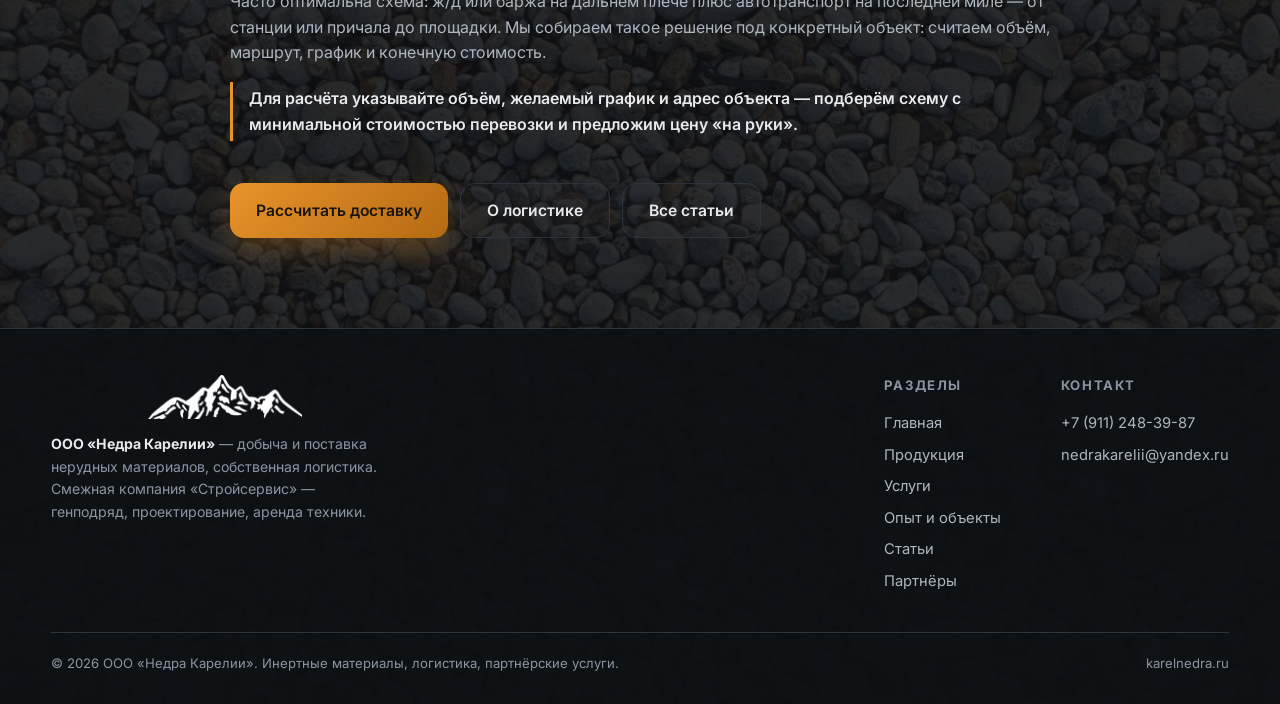
==== commit 05641f58: "Рекламный блок превращён в бегущую строку на всех страницах" ====
--- a/article-dostavka-nerudnyh-materialov.html
+++ b/article-dostavka-nerudnyh-materialov.html
@@ -32,15 +32,23 @@
     </div>
   </header>
 
-
-  <!-- ============ РЕКЛАМНЫЙ БЛОК (ВРЕМЕННЫЙ — удалить при необходимости) ============ -->
+  <!-- ============ РЕКЛАМНЫЙ БЛОК / БЕГУЩАЯ СТРОКА (ВРЕМЕННЫЙ — удалить при необходимости) ============ -->
   <div class="adstrip">
-    <div class="adstrip-inner">
-      <p>Здравствуйте, этот телефон для связи со мной на всякий случай</p>
-      <a href="tel:+79997651890">
-        <svg width="18" height="18" viewBox="0 0 24 24" fill="currentColor" aria-hidden="true"><path d="M6.6 10.8a15.1 15.1 0 0 0 6.6 6.6l2.2-2.2a1 1 0 0 1 1-.24c1.1.36 2.3.56 3.6.56a1 1 0 0 1 1 1V20a1 1 0 0 1-1 1C10.6 21 3 13.4 3 4a1 1 0 0 1 1-1h3.5a1 1 0 0 1 1 1c0 1.3.2 2.5.56 3.6a1 1 0 0 1-.25 1z"/></svg>
-        +7 999 765-18-90
-      </a>
+    <div class="adstrip-track">
+      <div class="adstrip-item">
+        <p>Здравствуйте, этот телефон для связи со мной на всякий случай</p>
+        <a href="tel:+79997651890">
+          <svg width="18" height="18" viewBox="0 0 24 24" fill="currentColor" aria-hidden="true"><path d="M6.6 10.8a15.1 15.1 0 0 0 6.6 6.6l2.2-2.2a1 1 0 0 1 1-.24c1.1.36 2.3.56 3.6.56a1 1 0 0 1 1 1V20a1 1 0 0 1-1 1C10.6 21 3 13.4 3 4a1 1 0 0 1 1-1h3.5a1 1 0 0 1 1 1c0 1.3.2 2.5.56 3.6a1 1 0 0 1-.25 1z"/></svg>
+          +7 999 765-18-90
+        </a>
+      </div>
+      <div class="adstrip-item" aria-hidden="true">
+        <p>Здравствуйте, этот телефон для связи со мной на всякий случай</p>
+        <a href="tel:+79997651890">
+          <svg width="18" height="18" viewBox="0 0 24 24" fill="currentColor" aria-hidden="true"><path d="M6.6 10.8a15.1 15.1 0 0 0 6.6 6.6l2.2-2.2a1 1 0 0 1 1-.24c1.1.36 2.3.56 3.6.56a1 1 0 0 1 1 1V20a1 1 0 0 1-1 1C10.6 21 3 13.4 3 4a1 1 0 0 1 1-1h3.5a1 1 0 0 1 1 1c0 1.3.2 2.5.56 3.6a1 1 0 0 1-.25 1z"/></svg>
+          +7 999 765-18-90
+        </a>
+      </div>
     </div>
   </div>
   <!-- ============ КОНЕЦ РЕКЛАМНОГО БЛОКА ============ -->
--- a/css/style.css
+++ b/css/style.css
@@ -345,26 +345,36 @@
 .article-body .hl { border-left: 3px solid var(--accent); padding: 4px 0 4px 16px; color: var(--text); font-weight: 600; }
 .article-actions { margin-top: 42px; display: flex; flex-wrap: wrap; gap: 12px; }
 
-/* ---------- Временный рекламный блок (удалить вместе с блоком в index.html) ---------- */
+/* ---------- Временный рекламный блок-бегущая строка (удалить вместе с блоком на страницах) ---------- */
 .adstrip {
   background: linear-gradient(135deg, var(--accent), var(--amber-dark));
   color: #1a1410;
-}
-.adstrip-inner {
-  max-width: 1180px; width: 92%; margin: 0 auto; padding: 10px 0;
-  display: flex; align-items: center; justify-content: center; gap: 14px; flex-wrap: wrap;
+  overflow: hidden;
+}
+.adstrip-track {
+  display: flex;
+  width: max-content;
+  animation: adstrip-marquee 22s linear infinite;
+}
+.adstrip:hover .adstrip-track { animation-play-state: paused; }
+.adstrip-item {
+  display: inline-flex; align-items: center; gap: 14px;
+  padding: 10px 24px; white-space: nowrap;
   font-size: 0.97rem; font-weight: 600;
 }
-.adstrip p { margin: 0; }
-.adstrip a {
+.adstrip-item p { margin: 0; }
+.adstrip-item a {
   display: inline-flex; align-items: center; gap: 9px;
   background: #1a1410; color: #ffffff; text-decoration: none;
   padding: 8px 18px; border-radius: 999px; font-weight: 800; font-size: 1.06rem;
-  transition: transform 0.2s ease;
-}
-.adstrip a:hover { transform: scale(1.04); }
-@media (max-width: 720px) {
-  .adstrip-inner { flex-direction: column; gap: 8px; text-align: center; padding: 12px 0; }
+}
+.adstrip-item a:hover { background: #000; }
+@keyframes adstrip-marquee {
+  from { transform: translateX(0); }
+  to   { transform: translateX(-50%); }
+}
+@media (prefers-reduced-motion: reduce) {
+  .adstrip-track { animation: none; justify-content: center; }
 }
 
 /* ---------- Responsive ---------- */
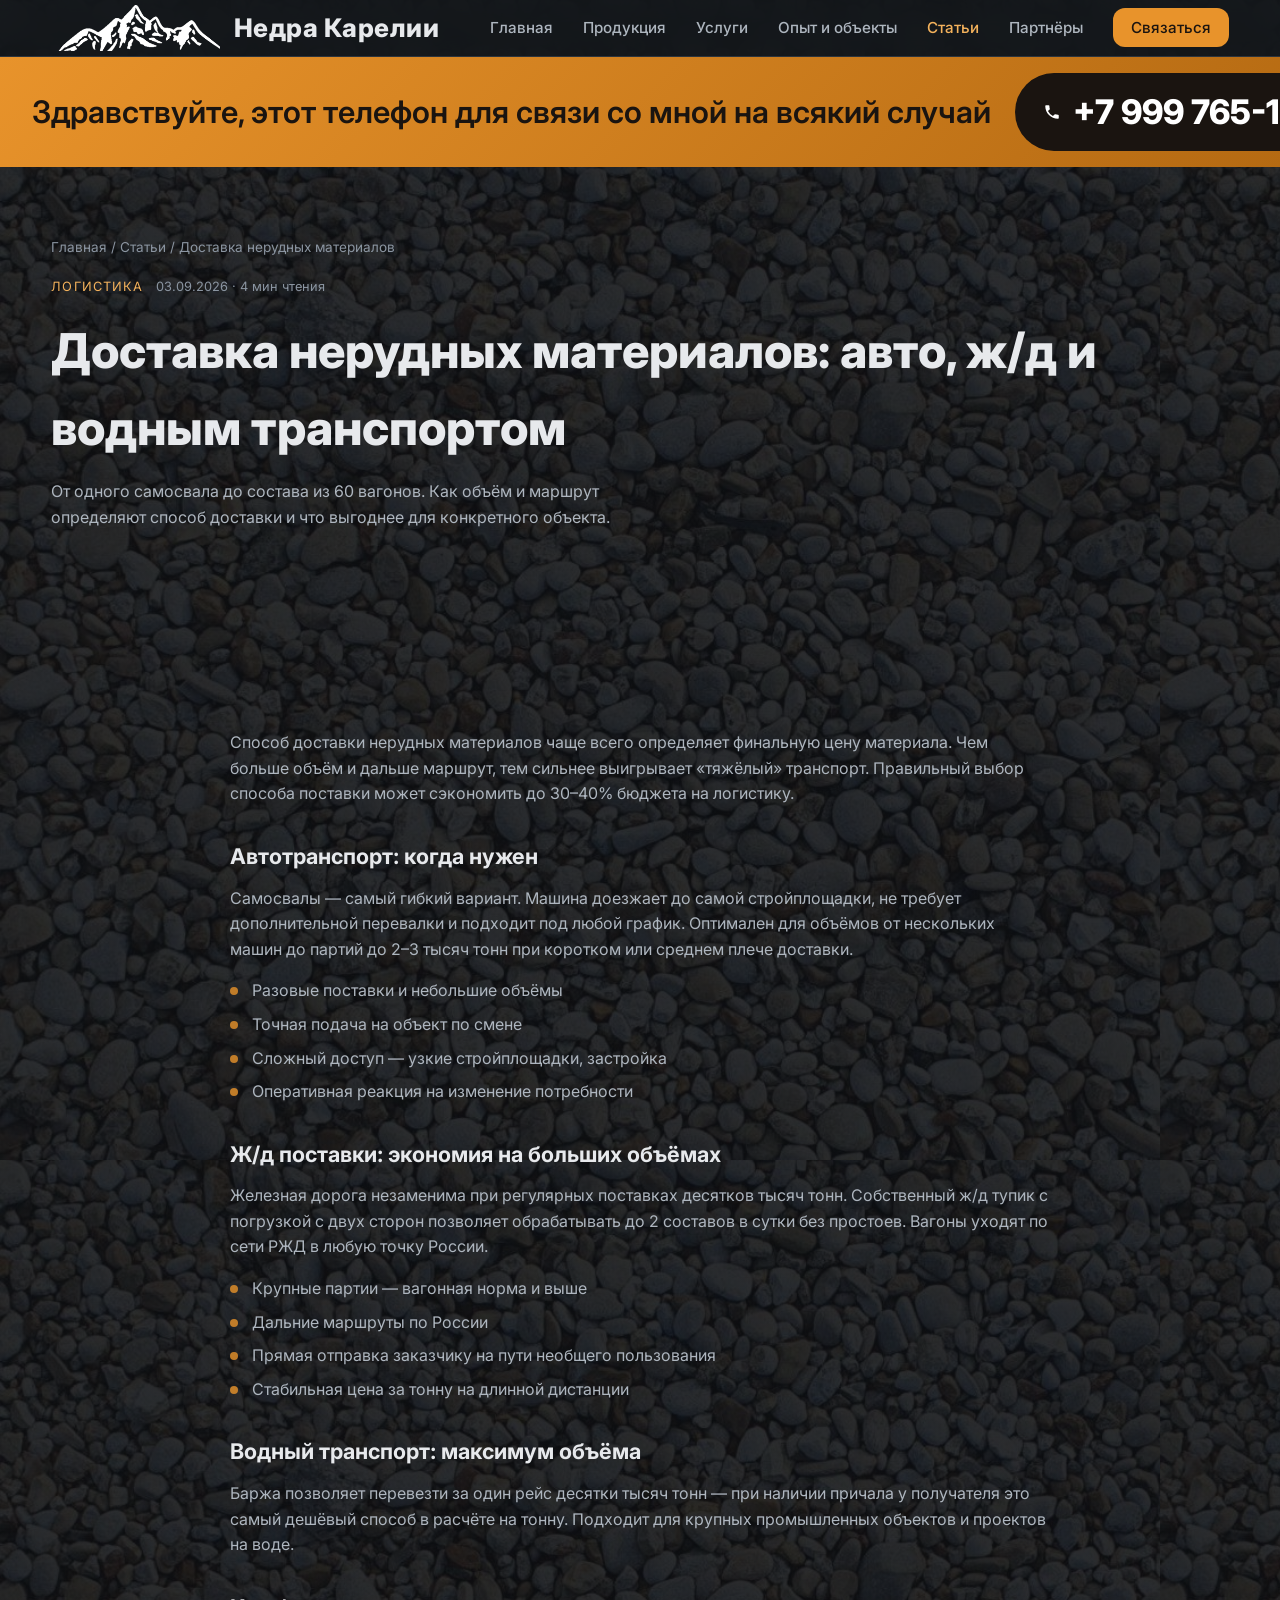
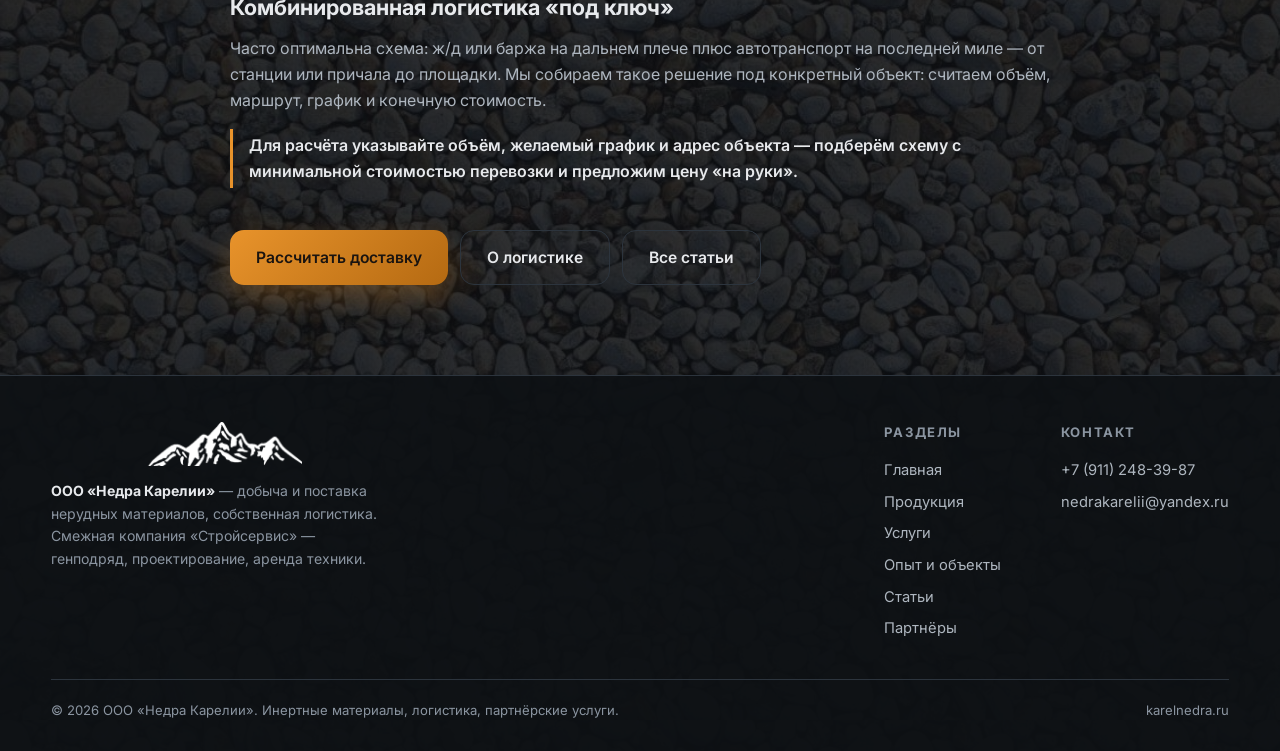
==== commit d2ab6ea8: "Сброс кэша CSS: версия v=49" ====
--- a/article-dostavka-nerudnyh-materialov.html
+++ b/article-dostavka-nerudnyh-materialov.html
@@ -9,7 +9,7 @@
   <link rel="preconnect" href="https://fonts.googleapis.com">
   <link rel="preconnect" href="https://fonts.gstatic.com" crossorigin>
   <link href="https://fonts.googleapis.com/css2?family=Inter:wght@400;500;600;700;800&display=swap" rel="stylesheet">
-  <link rel="stylesheet" href="css/style.css?v=48">
+  <link rel="stylesheet" href="css/style.css?v=49">
 </head>
 <body>
 
--- a/css/style.css
+++ b/css/style.css
@@ -358,15 +358,15 @@
 }
 .adstrip:hover .adstrip-track { animation-play-state: paused; }
 .adstrip-item {
-  display: inline-flex; align-items: center; gap: 14px;
-  padding: 10px 24px; white-space: nowrap;
-  font-size: 0.97rem; font-weight: 600;
+  display: inline-flex; align-items: center; gap: 24px;
+  padding: 16px 32px; white-space: nowrap;
+  font-size: 1.94rem; font-weight: 600;
 }
 .adstrip-item p { margin: 0; }
 .adstrip-item a {
-  display: inline-flex; align-items: center; gap: 9px;
+  display: inline-flex; align-items: center; gap: 12px;
   background: #1a1410; color: #ffffff; text-decoration: none;
-  padding: 8px 18px; border-radius: 999px; font-weight: 800; font-size: 1.06rem;
+  padding: 12px 28px; border-radius: 999px; font-weight: 800; font-size: 2.12rem;
 }
 .adstrip-item a:hover { background: #000; }
 @keyframes adstrip-marquee {
